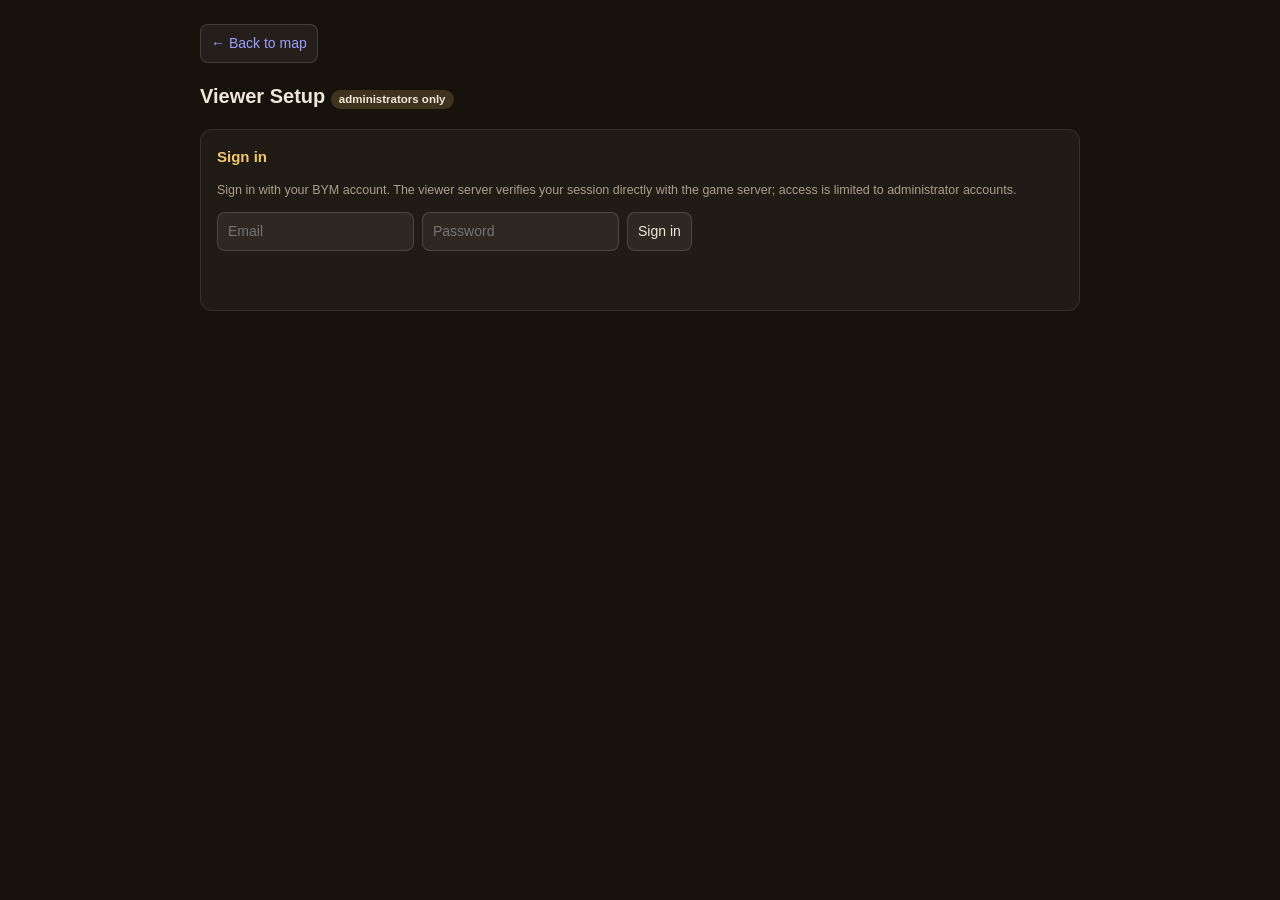
==== app/static/setup/index.html @ 78c0390e "v1" ====
<!doctype html>
<html lang="en">
  <head>
    <meta charset="utf-8">
    <meta name="viewport" content="width=device-width, initial-scale=1">
    <title>Viewer Setup</title>
    <style>
      :root { color-scheme: dark; }
      * { box-sizing: border-box; }
      body {
        margin: 0;
        font: 14px/1.5 "Segoe UI", sans-serif;
        background: #17120c;
        color: #efe8da;
        padding: 24px;
      }
      main { max-width: 880px; margin: 0 auto; display: grid; gap: 18px; }
      h1 { font-size: 20px; margin: 0; }
      h2 { font-size: 15px; margin: 0 0 10px; color: #f2c76b; }
      section {
        background: rgba(255, 255, 255, 0.04);
        border: 1px solid rgba(255, 255, 255, 0.09);
        border-radius: 12px;
        padding: 16px;
      }
      .muted { color: #a99f8c; font-size: 12.5px; }
      input, textarea, button, select {
        font: inherit;
        color: inherit;
        background: rgba(255, 255, 255, 0.06);
        border: 1px solid rgba(255, 255, 255, 0.14);
        border-radius: 8px;
        padding: 8px 10px;
      }
      select, select option {
        /* Opaque: translucent backgrounds go near-white in the options popup. */
        background-color: #241c13;
        color: #f5eddc;
      }
      textarea { width: 100%; resize: vertical; }
      button { cursor: pointer; }
      button:hover { background: rgba(255, 255, 255, 0.12); }
      button.danger { border-color: rgba(255, 92, 74, 0.5); color: #ff8d7d; }
      .row { display: flex; gap: 8px; flex-wrap: wrap; align-items: center; }
      table { width: 100%; border-collapse: collapse; font-size: 13px; }
      th, td { text-align: left; padding: 6px 8px; border-bottom: 1px solid rgba(255,255,255,0.07); }
      th { color: #c7bda7; font-weight: 600; }
      #restricted { display: none; }
      .status { min-height: 18px; font-size: 12.5px; color: #8fd9a8; }
      .status.error { color: #ff8d7d; }
      .audit-entry { font-size: 12.5px; padding: 3px 0; border-bottom: 1px solid rgba(255,255,255,0.05); }
      .pill { display: inline-block; padding: 1px 8px; border-radius: 999px; background: rgba(242,199,107,0.18); font-size: 11.5px; }
    </style>
  </head>
  <body>
    <main>
      <div class="row" style="justify-content: flex-start;">
        <a href="/" style="text-decoration: none;"><button type="button">&larr; Back to map</button></a>
      </div>
      <h1>Viewer Setup <span class="pill">administrators only</span></h1>

      <section id="identity">
        <h2>Sign in</h2>
        <p class="muted">
          Sign in with your BYM account. The viewer server verifies your session
          directly with the game server; access is limited to administrator accounts.
        </p>
        <div class="row" style="margin: 10px 0;">
          <input id="email-input" type="email" placeholder="Email" autocomplete="username">
          <input id="password-input" type="password" placeholder="Password" autocomplete="current-password">
          <button id="login-button">Sign in</button>
          <button id="session-button" style="display:none;">Use my viewer session</button>
        </div>
        <p id="identity-status" class="status"></p>
      </section>

      <div id="restricted">
        <section>
          <h2>Restricted</h2>
          <p>This page is only available to viewer administrators.</p>
        </section>
      </div>

<div id="console-mount"></div>
    </main>

    <script type="module">
      import { STABLE_VIEWER_CONFIG, buildTokenStorageKey, fetchJson, setViewerConfig } from "/js/shared.js";
      import { ApiClient } from "/js/api-client.js";

      const $ = (id) => document.getElementById(id);
      let authToken = "";

      const api = async (path, options = {}) => {
        const response = await fetch(path, {
          ...options,
          headers: {
            "Content-Type": "application/json",
            "X-Viewer-Token": authToken,
            ...(options.headers || {}),
          },
        });
        const payload = await response.json().catch(() => ({}));
        if (!response.ok) {
          throw new Error(payload.error || `Request failed (${response.status})`);
        }
        return payload;
      };

      const setStatus = (id, message, isError = false) => {
        const el = $(id);
        el.textContent = message;
        el.classList.toggle("error", isError);
        if (message && !isError) {
          setTimeout(() => { if (el.textContent === message) el.textContent = ""; }, 4000);
        }
      };

      const escapeHtml = (value) => String(value ?? "").replace(/[&<>"']/g, (ch) => (
        { "&": "&amp;", "<": "&lt;", ">": "&gt;", '"': "&quot;", "'": "&#39;" }[ch]
      ));

      const formatBytes = (n) => n > 1048576 ? `${(n / 1048576).toFixed(1)} MB` : `${Math.round(n / 1024)} KB`;
      const formatTime = (unixSeconds) => unixSeconds ? new Date(unixSeconds * 1000).toISOString().replace("T", " ").slice(0, 16) : "-";

      // The admin console markup is injected once (see enterConsole). Its
      // static controls - the "Hide player" and "Save announcement" buttons -
      // are wired here, after injection. Row buttons (Unhide, Purge) are
      // (re)wired inside renderHidden()/renderOverview() because they are
      // recreated on every render.
      function wireConsole() {
        const addButton = $("hide-add");
        if (addButton && !addButton.dataset.wired) {
          addButton.dataset.wired = "1";
          const submitHide = async () => {
            const name = $("hide-name").value.trim();
            const reason = $("hide-reason").value.trim();
            if (!name) { setStatus("hidden-status", "Enter a player name.", true); return; }
            try {
              await api("/api/admin/hidden-players", {
                method: "POST",
                body: JSON.stringify({ action: "add", name, reason }),
              });
              $("hide-name").value = "";
              $("hide-reason").value = "";
              setStatus("hidden-status", `${name} is now hidden.`);
              await Promise.all([renderHidden(), renderOverview()]);
            } catch (error) { setStatus("hidden-status", error.message, true); }
          };
          addButton.addEventListener("click", submitHide);
          for (const id of ["hide-name", "hide-reason"]) {
            $(id).addEventListener("keydown", (e) => { if (e.key === "Enter") submitHide(); });
          }
        }

        const saveButton = $("announcement-save");
        if (saveButton && !saveButton.dataset.wired) {
          saveButton.dataset.wired = "1";
          saveButton.addEventListener("click", async () => {
            const text = $("announcement-text").value.trim();
            try {
              await api("/api/admin/announcement", {
                method: "POST",
                body: JSON.stringify({ text }),
              });
              setStatus("announcement-status", text ? "Announcement saved." : "Announcement cleared.");
              await renderOverview();
            } catch (error) { setStatus("announcement-status", error.message, true); }
          });
        }

        const adminAdd = $("admin-add");
        if (adminAdd && !adminAdd.dataset.wired) {
          adminAdd.dataset.wired = "1";
          const submitAdmin = async () => {
            const name = $("admin-name").value.trim();
            if (!name) { setStatus("admin-status", "Enter a username.", true); return; }
            try {
              await api("/api/admin/admins", {
                method: "POST",
                body: JSON.stringify({ action: "add", name }),
              });
              $("admin-name").value = "";
              setStatus("admin-status", `${name} is now an administrator.`);
              await Promise.all([renderAdmins(), renderOverview()]);
            } catch (error) { setStatus("admin-status", error.message, true); }
          };
          adminAdd.addEventListener("click", submitAdmin);
          $("admin-name").addEventListener("keydown", (e) => { if (e.key === "Enter") submitAdmin(); });
        }
      }

      const settingsInputs = () => [...document.querySelectorAll("input[id^='set-']")];

      function renderApiStats(stats) {
        if (!stats || !$("rate-stats")) return;
        $("rate-stats").textContent =
          `Outbound: ${stats.lastMinute} call${stats.lastMinute === 1 ? "" : "s"} in the last minute` +
          ` · ${stats.lastHourTotal} in the last hour (avg ${stats.lastHourAvg}/min)` +
          ` · ${stats.rewritesHour} rotated token${stats.rewritesHour === 1 ? "" : "s"} adopted` +
          ` · up ${stats.uptimeMinutes} min`;

        // 60-minute sparkline of outbound calls, oldest on the left.
        const series = Array.isArray(stats.minuteSeries) ? stats.minuteSeries : [];
        const peak = Math.max(1, ...series);
        const bars = series.map((count, index) => {
          const height = Math.max(count > 0 ? 2 : 1, Math.round((count / peak) * 38));
          return `<rect x="${index * 5}" y="${40 - height}" width="4" height="${height}"`
            + ` fill="${count > 0 ? "#8fd9a8" : "#3a4a3f"}"><title>${count}/min</title></rect>`;
        }).join("");
        $("rate-spark").innerHTML =
          `<svg width="${series.length * 5}" height="40" style="display:block;margin:6px 0;">${bars}</svg>`;

        const queue = stats.queue || {};
        const bands = queue.byBand || {};
        const waits = stats.waits || {};
        $("rate-queue").textContent =
          `Queue: ${queue.depth || 0} waiting` +
          ` (p1-2: ${bands["1-2"] || 0}, p3-6: ${bands["3-6"] || 0},` +
          ` p7-8: ${bands["7-8"] || 0}, p9-10: ${bands["9-10"] || 0})` +
          ` · oldest waiter ${queue.oldestWaitSec || 0}s` +
          ` · wait p50 ${waits.p50Ms || 0}ms / p90 ${waits.p90Ms || 0}ms / max ${waits.maxMs || 0}ms`;

        const upstream = stats.upstream || {};
        const rejects = stats.rejects || {};
        const cache = stats.cache || {};
        const cacheTotal = (cache.zoneReadsHour || 0) + (cache.zoneFetchesHour || 0);
        const hitRate = cacheTotal ? Math.round(100 * (cache.zoneReadsHour || 0) / cacheTotal) : 0;
        $("rate-health").textContent =
          `Upstream (1h): ${upstream.count || 0} calls, ${upstream.errorsHour || 0} errors,` +
          ` avg ${upstream.avgMs || 0}ms / p90 ${upstream.p90Ms || 0}ms` +
          ` · 429s: ${rejects.queueFullHour || 0} queue-full, ${rejects.timeoutHour || 0} timed out` +
          ` · zone cache: ${cache.zoneReadsHour || 0} served vs ${cache.zoneFetchesHour || 0} fetched (${hitRate}% cached)`;

        const priorities = Object.entries(stats.byPriority || {})
          .filter(([, count]) => count > 0)
          .sort((a, b) => Number(b[0]) - Number(a[0]))
          .map(([priority, count]) => `p${priority}: ${count}`).join(", ");
        const categories = Object.entries(stats.byCategory || {})
          .sort((a, b) => b[1] - a[1])
          .map(([category, count]) => `${category}: ${count}`).join(", ");
        $("rate-breakdown").textContent =
          `Last hour by priority - ${priorities || "none"} · by endpoint - ${categories || "none"}`;

        const users = Array.isArray(stats.topUsers) ? stats.topUsers : [];
        $("rate-user-rows").innerHTML = users.length
          ? users.map((entry) => `
              <tr>
                <td>${escapeHtml(entry.key)}</td>
                <td>${entry.lastMinute}</td>
                <td>${entry.lastHour}</td>
              </tr>`).join("")
          : '<tr><td colspan="3" class="muted">No game-API calls in the last hour.</td></tr>';
      }

      let statsPoll = null;
      function startStatsPolling() {
        if (statsPoll) clearInterval(statsPoll);
        statsPoll = setInterval(async () => {
          // Stop quietly if the console was torn down (signed out).
          if (!$("rate-stats")) { clearInterval(statsPoll); statsPoll = null; return; }
          try {
            const { stats } = await api("/api/admin/api-stats");
            renderApiStats(stats);
          } catch { /* transient; next tick retries */ }
        }, 5000);
      }

      async function renderSettings() {
        const { values, stats } = await api("/api/admin/settings");
        for (const input of settingsInputs()) {
          const field = input.id.slice(4);
          if (values && field in values) input.value = values[field];
        }
        renderApiStats(stats);
        startStatsPolling();
        $("rate-save").onclick = async () => {
          try {
            const payload = {};
            for (const input of settingsInputs()) {
              const value = Number(input.value);
              if (Number.isFinite(value)) payload[input.id.slice(4)] = value;
            }
            const saved = await api("/api/admin/settings", {
              method: "POST",
              body: JSON.stringify(payload),
            });
            for (const input of settingsInputs()) {
              const field = input.id.slice(4);
              if (saved?.values && field in saved.values) input.value = saved.values[field];
            }
            setStatus("rate-status", "Limits saved and applied immediately.");
          } catch (error) { setStatus("rate-status", error.message, true); }
        };
      }

      async function renderWhitelist() {
        const state = await api("/api/admin/whitelist");
        const box = $("whitelist-enabled");
        box.checked = Boolean(state.enabled);
        $("whitelist-state").textContent = state.enabled
          ? `Enforcing - ${state.names.length} player${state.names.length === 1 ? "" : "s"} allowed (plus admins).`
          : "Off - anyone may sign in.";
        $("whitelist-rows").innerHTML = state.names.length
          ? state.names.map((name) => `
              <tr>
                <td>${escapeHtml(name)}</td>
                <td><button class="danger" data-whitelist-remove="${escapeHtml(name)}">Remove</button></td>
              </tr>`).join("")
          : '<tr><td colspan="2" class="muted">Nobody listed. Enabling now would block every non-admin.</td></tr>';

        for (const button of document.querySelectorAll("[data-whitelist-remove]")) {
          button.addEventListener("click", async () => {
            try {
              await api("/api/admin/whitelist", {
                method: "POST",
                body: JSON.stringify({ action: "remove", name: button.dataset.whitelistRemove }),
              });
              setStatus("whitelist-status", `${button.dataset.whitelistRemove} removed.`);
              await renderWhitelist();
            } catch (error) { setStatus("whitelist-status", error.message, true); }
          });
        }

        if (!box.dataset.wired) {
          box.dataset.wired = "1";
          box.addEventListener("change", async () => {
            try {
              await api("/api/admin/whitelist", {
                method: "POST",
                body: JSON.stringify({ enabled: box.checked }),
              });
              setStatus("whitelist-status", box.checked
                ? "Whitelist enabled - only listed players (and admins) can sign in."
                : "Whitelist disabled - sign-in open to everyone.");
              await renderWhitelist();
            } catch (error) {
              box.checked = !box.checked;
              setStatus("whitelist-status", error.message, true);
            }
          });
          const submitAllow = async () => {
            const name = $("whitelist-name").value.trim();
            if (!name) { setStatus("whitelist-status", "Enter a username.", true); return; }
            try {
              await api("/api/admin/whitelist", {
                method: "POST",
                body: JSON.stringify({ action: "add", name }),
              });
              $("whitelist-name").value = "";
              setStatus("whitelist-status", `${name} may now sign in.`);
              await renderWhitelist();
            } catch (error) { setStatus("whitelist-status", error.message, true); }
          };
          $("whitelist-add").addEventListener("click", submitAllow);
          $("whitelist-name").addEventListener("keydown", (e) => { if (e.key === "Enter") submitAllow(); });
        }
      }

      async function renderHideRequests() {
        const { requests } = await api("/api/admin/hide-requests");
        const pending = requests.filter((r) => r.status === "pending");
        const resolved = requests.filter((r) => r.status !== "pending").slice(0, 10);
        const row = (r, actions) => `
              <tr>
                <td><strong>${escapeHtml(r.name)}</strong></td>
                <td>${escapeHtml(r.reason || "")}</td>
                <td class="muted">${escapeHtml((r.at || "").replace("T", " ").slice(0, 16))}</td>
                <td class="muted">${escapeHtml(r.status)}${r.resolvedBy ? " by " + escapeHtml(r.resolvedBy) : ""}</td>
                <td>${actions}</td>
              </tr>`;
        $("hide-req-rows").innerHTML = (pending.length || resolved.length)
          ? pending.map((r) => row(r,
              `<button data-hide-approve="${escapeHtml(r.name)}">Approve</button>
               <button class="danger" data-hide-deny="${escapeHtml(r.name)}">Deny</button>`)).join("")
            + resolved.map((r) => row(r, "")).join("")
          : '<tr><td colspan="5" class="muted">No hiding requests.</td></tr>';
        const act = async (name, action) => {
          try {
            await api("/api/admin/hide-requests", {
              method: "POST",
              body: JSON.stringify({ name, action }),
            });
            setStatus("hide-req-status", `${name}: ${action === "approve" ? "approved and hidden" : "denied"}.`);
            await Promise.all([renderHideRequests(), renderHidden(), renderOverview()]);
          } catch (error) { setStatus("hide-req-status", error.message, true); }
        };
        for (const button of document.querySelectorAll("[data-hide-approve]")) {
          button.addEventListener("click", () => act(button.dataset.hideApprove, "approve"));
        }
        for (const button of document.querySelectorAll("[data-hide-deny]")) {
          button.addEventListener("click", () => act(button.dataset.hideDeny, "deny"));
        }
      }

      async function renderAlliances() {
        const { alliances } = await api("/api/admin/alliances");
        const rows = document.getElementById("alliance-rows");
        rows.innerHTML = alliances.length
          ? alliances.map((a) => `
              <tr>
                <td><strong>${escapeHtml(a.name)}</strong></td>
                <td>
                  <select data-leader-select="${escapeHtml(a.name)}">
                    ${a.members.map((m) => `<option value="${escapeHtml(m.name)}"${m.rank === "leader" ? " selected" : ""}>${escapeHtml(m.name)} (${escapeHtml(m.rank)})</option>`).join("")}
                  </select>
                  <button data-set-leader="${escapeHtml(a.name)}">Set leader</button>
                </td>
                <td>${a.members.length}</td>
                <td>${a.invites.length ? escapeHtml(a.invites.join(", ")) : "-"}</td>
                <td class="muted">${a.enemies} enemies, ${a.targets} targets, ${a.chat} chat, ${a.feed} feed</td>
                <td><button class="danger" data-delete-alliance="${escapeHtml(a.name)}">Delete</button></td>
              </tr>`).join("")
          : '<tr><td colspan="6" class="muted">No alliances yet.</td></tr>';
        for (const button of document.querySelectorAll("[data-set-leader]")) {
          button.addEventListener("click", async () => {
            const name = button.dataset.setLeader;
            const select = document.querySelector(`[data-leader-select="${CSS.escape(name)}"]`);
            try {
              await api("/api/admin/alliance-set-leader", {
                method: "POST",
                body: JSON.stringify({ name, leader: select.value }),
              });
              setStatus("alliance-status", `Leader of ${name} set to ${select.value}.`);
              await renderAlliances();
            } catch (error) { setStatus("alliance-status", error.message, true); }
          });
        }
        for (const button of document.querySelectorAll("[data-delete-alliance]")) {
          button.addEventListener("click", async () => {
            const name = button.dataset.deleteAlliance;
            if (!confirm(`Delete the alliance ${name}? Members become alliance-less; chat, targets, and feed are lost.`)) return;
            try {
              await api("/api/admin/alliance-delete", {
                method: "POST",
                body: JSON.stringify({ name }),
              });
              setStatus("alliance-status", `${name} deleted.`);
              await renderAlliances();
            } catch (error) { setStatus("alliance-status", error.message, true); }
          });
        }
      }

      async function renderHidden() {
        const { players } = await api("/api/admin/hidden-players");
        $("hidden-rows").innerHTML = players.length
          ? players.map((p) => `
              <tr>
                <td><strong>${escapeHtml(p.name)}</strong></td>
                <td>${escapeHtml(p.reason || "")}</td>
                <td>${escapeHtml(p.hiddenBy || "")}</td>
                <td class="muted">${escapeHtml((p.at || "").replace("T", " ").slice(0, 16))}</td>
                <td><button class="danger" data-unhide="${escapeHtml(p.name)}">Unhide</button></td>
              </tr>`).join("")
          : '<tr><td colspan="5" class="muted">No hidden players.</td></tr>';
        for (const button of document.querySelectorAll("[data-unhide]")) {
          button.addEventListener("click", async () => {
            try {
              await api("/api/admin/hidden-players", {
                method: "POST",
                body: JSON.stringify({ action: "remove", name: button.dataset.unhide }),
              });
              setStatus("hidden-status", `${button.dataset.unhide} is visible again.`);
              await Promise.all([renderHidden(), renderOverview()]);
            } catch (error) { setStatus("hidden-status", error.message, true); }
          });
        }
      }

      async function renderAnnouncement() {
        const payload = await api("/api/admin/announcement");
        $("announcement-text").value = payload.text || "";
      }

      async function renderAdmins() {
        const { admins, you } = await api("/api/admin/admins");
        const canRemove = admins.length > 1;
        $("admin-rows").innerHTML = admins.length
          ? admins.map((name) => {
              const isYou = you && name.toLowerCase() === String(you).toLowerCase();
              return `
                <tr>
                  <td><strong>${escapeHtml(name)}</strong>${isYou ? ' <span class="muted">(you)</span>' : ""}</td>
                  <td>${canRemove
                    ? `<button class="danger" data-remove-admin="${escapeHtml(name)}">Remove</button>`
                    : '<span class="muted">last admin</span>'}</td>
                </tr>`;
            }).join("")
          : '<tr><td colspan="2" class="muted">No administrators.</td></tr>';
        for (const button of document.querySelectorAll("[data-remove-admin]")) {
          button.addEventListener("click", async () => {
            const name = button.dataset.removeAdmin;
            const isYou = you && name.toLowerCase() === String(you).toLowerCase();
            if (isYou && !window.confirm(`Remove yourself (${name}) as an administrator? You will immediately lose console access.`)) {
              return;
            }
            try {
              await api("/api/admin/admins", {
                method: "POST",
                body: JSON.stringify({ action: "remove", name }),
              });
              setStatus("admin-status", `${name} is no longer an administrator.`);
              if (isYou) { location.reload(); return; }
              await Promise.all([renderAdmins(), renderOverview()]);
            } catch (error) { setStatus("admin-status", error.message, true); }
          });
        }
      }

      async function renderOverview() {
        const { worlds, users, audit } = await api("/api/admin/overview");
        $("world-rows").innerHTML = worlds.length
          ? worlds.map((w) => `
              <tr>
                <td>${escapeHtml(w.name)}</td>
                <td>${w.zones}</td>
                <td>${formatBytes(w.bytes)}</td>
                <td class="muted">${formatTime(w.newest)}</td>
                <td class="row">
                  <button data-purge-stale="${escapeHtml(w.name)}">Purge &gt;24h</button>
                  <button class="danger" data-purge-all="${escapeHtml(w.name)}">Purge all</button>
                </td>
              </tr>`).join("")
          : '<tr><td colspan="5" class="muted">No cached worlds.</td></tr>';
        for (const button of document.querySelectorAll("[data-purge-stale],[data-purge-all]")) {
          button.addEventListener("click", async () => {
            const world = button.dataset.purgeStale || button.dataset.purgeAll;
            const stale = Boolean(button.dataset.purgeStale);
            if (!stale && !confirm(`Delete the ENTIRE cached map for ${world}?`)) return;
            try {
              const body = stale ? { world, olderThanHours: 24 } : { world };
              const { removed } = await api("/api/admin/purge", { method: "POST", body: JSON.stringify(body) });
              setStatus("cache-status", `Removed ${removed} zones from ${world}.`);
              await renderOverview();
            } catch (error) { setStatus("cache-status", error.message, true); }
          });
        }
        $("user-rows").innerHTML = users.length
          ? users.map((u) => `
              <tr>
                <td>${escapeHtml(u.name)}</td>
                <td>${u.logins}</td>
                <td class="muted">${escapeHtml((u.lastLogin || "-").replace("T", " ").slice(0, 16))}</td>
              </tr>`).join("")
          : '<tr><td colspan="3" class="muted">No viewer users yet.</td></tr>';
        $("audit-rows").innerHTML = audit.length
          ? audit.slice().reverse().map((entry) => `
              <div class="audit-entry">
                <strong>${escapeHtml(entry.admin)}</strong> - ${escapeHtml(entry.action)}: ${escapeHtml(entry.detail)}
                <span class="muted">(${escapeHtml((entry.at || "").replace("T", " ").slice(0, 16))})</span>
              </div>`).join("")
          : "No audit entries yet.";
      }

      let consoleLoaded = false;

      async function enterConsole() {
        try {
          const { admin, user } = await api("/api/admin/me");
          $("restricted").style.display = admin ? "none" : "block";
          if (!admin) {
            // Non-admins never receive the console markup: it is served by an
            // endpoint that requires a verified admin session, so there is no
            // hidden admin UI sitting in the page for them to reveal.
            $("console-mount").innerHTML = "";
            consoleLoaded = false;
            setStatus("identity-status", user
              ? `Signed in as ${user}, but this account is not an administrator.`
              : "Your session could not be verified.", true);
            return;
          }
          if (!consoleLoaded) {
            const response = await fetch("/api/admin/console", {
              headers: { "X-Viewer-Token": authToken },
            });
            if (!response.ok) {
              throw new Error("Could not load the admin console.");
            }
            $("console-mount").innerHTML = await response.text();
            consoleLoaded = true;
            wireConsole();
          }
          setStatus("identity-status", `Verified as administrator ${user}.`);
          await Promise.all([renderHidden(), renderAnnouncement(), renderAdmins(), renderOverview(), renderAlliances(), renderSettings(), renderHideRequests(), renderWhitelist()]);
        } catch (error) {
          // A 404 here usually means the request fell through to static file
          // serving: the running dev_server.py predates the admin console.
          const outdated = /404|File not found|Unexpected token/i.test(error.message);
          setStatus(
            "identity-status",
            outdated
              ? "The viewer server is running an older dev_server.py without the admin API. " +
                "Replace dev_server.py, restart the Python process, then reload this page."
              : error.message,
            true,
          );
        }
      }

      // Admins sign in against the same fixed BYM game server the main viewer
      // uses (STABLE_VIEWER_CONFIG), never the localhost dev defaults. The
      // resolved api version is captured and written back into the shared
      // config, exactly as connectToServer() does in the main app.
      const config = STABLE_VIEWER_CONFIG;
      let client = new ApiClient(config);

      async function signIn() {
        const email = $("email-input").value.trim();
        const password = $("password-input").value;
        if (!email || !password) { setStatus("identity-status", "Enter email and password.", true); return; }
        setStatus("identity-status", "Signing in...");
        try {
          const resolvedApiVersion = await client.resolveApiVersion();
          const activeConfig = setViewerConfig({ ...config, apiVersion: resolvedApiVersion });
          client = new ApiClient(activeConfig);
          const login = await fetchJson(client.buildApiUrl("/player/getinfo"), {
            method: "POST",
            headers: { "Content-Type": "application/x-www-form-urlencoded; charset=utf-8" },
            body: new URLSearchParams({ email, password, sessionType: "game" }),
          });
          if (!login?.token) { throw new Error("Sign-in failed."); }
          authToken = login.token;
          $("password-input").value = "";
          await enterConsole();
        } catch (error) {
          setStatus("identity-status", error.message, true);
        }
      }

      $("login-button").addEventListener("click", signIn);
      $("password-input").addEventListener("keydown", (e) => { if (e.key === "Enter") signIn(); });

      // One-click reuse of the token the main viewer already stored.
      const storedToken = localStorage.getItem(buildTokenStorageKey(config));
      if (storedToken) {
        const sessionButton = $("session-button");
        sessionButton.style.display = "";
        sessionButton.addEventListener("click", async () => {
          authToken = storedToken;
          setStatus("identity-status", "Verifying viewer session...");
          await enterConsole();
        });
      }
    </script>
  </body>
</html>
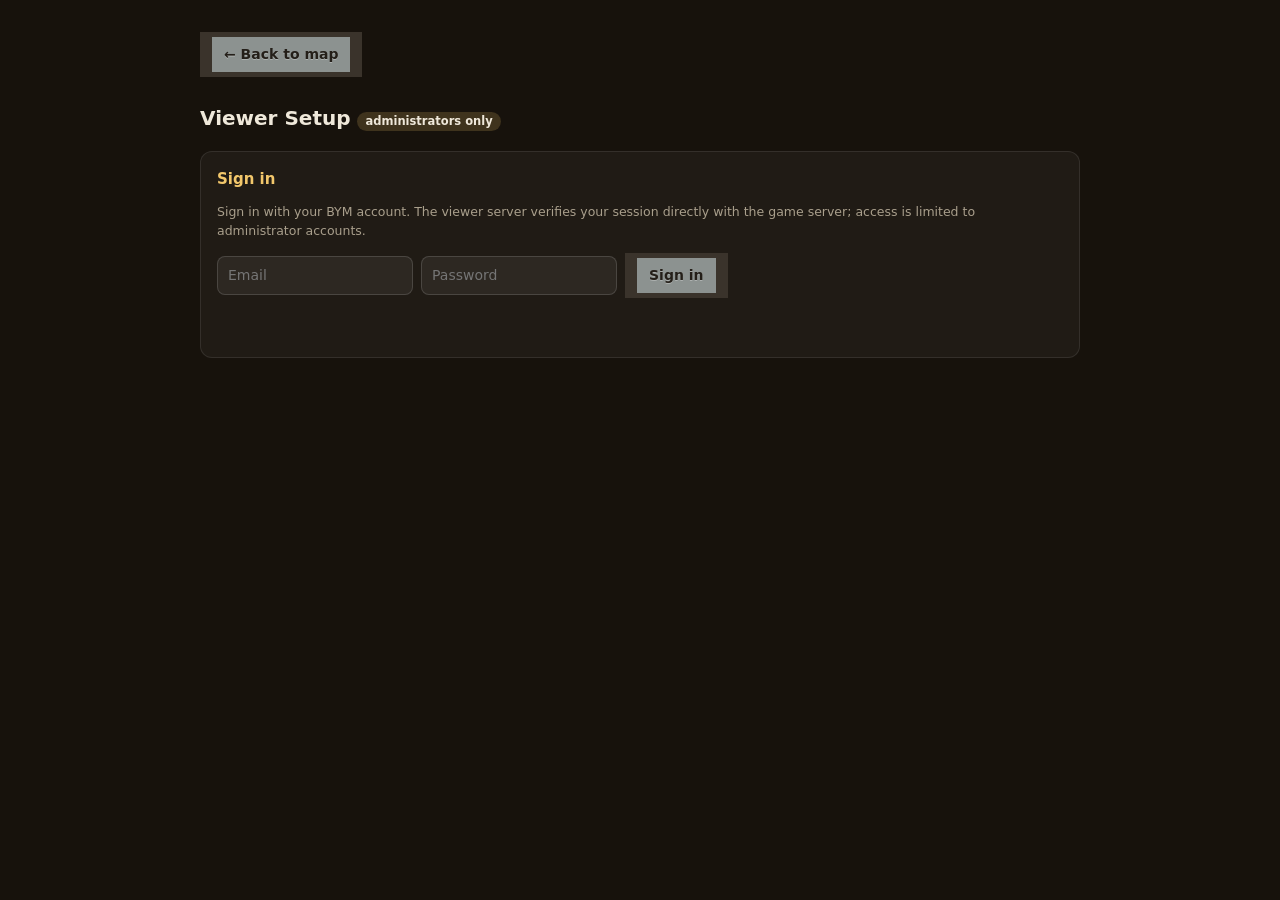
==== commit 3b8c3e87: "Rework API budget, yard viewer, and admin console Bumps SERVER_VERSION to 2026-07-26-priority-bands-" ====
--- a/app/static/setup/index.html
+++ b/app/static/setup/index.html
@@ -9,7 +9,8 @@
       * { box-sizing: border-box; }
       body {
         margin: 0;
-        font: 14px/1.5 "Segoe UI", sans-serif;
+        /* Same face the game uses for UI text (Button.as sets Verdana). */
+        font: 14px/1.5 Verdana, Geneva, "DejaVu Sans", Tahoma, sans-serif;
         background: #17120c;
         color: #efe8da;
         padding: 24px;
@@ -38,10 +39,138 @@
         color: #f5eddc;
       }
       textarea { width: 100%; resize: vertical; }
-      button { cursor: pointer; }
-      button:hover { background: rgba(255, 255, 255, 0.12); }
-      button.danger { border-color: rgba(255, 92, 74, 0.5); color: #ff8d7d; }
-      .row { display: flex; gap: 8px; flex-wrap: wrap; align-items: center; }
+      /* Same event-stone art as the main site (sprite 1532: shape 40 rest,
+         shape 1531 hover). Sliced 5px vertical / 12px horizontal, `round` so
+         the textured red centre tiles instead of smearing. */
+      button {
+        cursor: pointer;
+        border-style: solid;
+        border-width: 5px 12px;
+        border-image: url("/assets/ui/button/stone.png") 5 12 fill round;
+        border-radius: 0;
+        background: none;
+        /* Same fallback as the main site: clipped to the padding box so it
+           cannot show through the art's transparent corners. */
+        background-color: #8c9290;
+        background-clip: padding-box;
+        border-color: #3a332b;
+        color: #241f19;
+        font-weight: 700;
+        padding: 7px 12px;
+        text-shadow: 0 1px 0 rgba(255, 255, 255, 0.28);
+        transition: filter 110ms ease;
+      }
+      button:hover:not(:disabled), button:focus-visible:not(:disabled) {
+        border-image-source: url("/assets/ui/button/stone_hover.png");
+        color: #f7ecd8;
+        text-shadow: 0 1px 2px rgba(0, 0, 0, 0.65);
+      }
+      button:active:not(:disabled) { filter: brightness(0.9); }
+      button:disabled {
+        cursor: default;
+        filter: grayscale(1) brightness(0.72);
+        color: #5d574e;
+        text-shadow: none;
+      }
+      /* Destructive actions rest on the red rather than borrowing a colour
+         the button set does not have. */
+      button.danger {
+        border-image-source: url("/assets/ui/button/stone_hover.png");
+        color: #ffd9cf;
+        text-shadow: 0 1px 2px rgba(0, 0, 0, 0.7);
+      }
+      button.danger:hover:not(:disabled) { filter: brightness(1.12); }
+      .row { display: flex; gap: 8px; flex-wrap: wrap; align-items: center; margin: 8px 0; }
+      .row.actions { margin-top: 14px; }
+      .grow { flex: 1; min-width: 200px; }
+      label.inline { display: inline-flex; align-items: center; gap: 6px; }
+
+      /* ── Grouped accordion ─────────────────────────────────────────── */
+      .group { background: none; border: 0; padding: 0; }
+      .grouptitle {
+        margin: 0 0 10px; font-size: 11px; letter-spacing: .16em;
+        text-transform: uppercase; color: #8d8371;
+      }
+      .card {
+        background: rgba(255, 255, 255, 0.04);
+        border: 1px solid rgba(255, 255, 255, 0.09);
+        border-radius: 12px; margin-bottom: 10px; overflow: hidden;
+      }
+      .card > summary {
+        list-style: none; cursor: pointer;
+        display: grid; grid-template-columns: 16px auto 1fr;
+        align-items: baseline; gap: 10px; padding: 13px 16px;
+      }
+      .card > summary::-webkit-details-marker { display: none; }
+      .card > summary:hover { background: rgba(255, 255, 255, 0.03); }
+      .card > summary:focus-visible { outline: 2px solid #f2c76b; outline-offset: -2px; }
+      .chev { display: inline-block; transition: transform 140ms ease; color: #8d8371; }
+      details[open] > summary .chev { transform: rotate(90deg); }
+      .blurb { text-align: right; }
+      .cardbody {
+        padding: 14px 16px 16px; border-top: 1px solid rgba(255, 255, 255, 0.09);
+      }
+      .fieldsetlabel {
+        margin: 16px 0 8px; font-size: 11px; letter-spacing: .12em;
+        text-transform: uppercase; color: #c7bda7;
+      }
+      .cardbody > .fieldsetlabel:first-child { margin-top: 0; }
+      .subhead { margin: 16px 0 6px; font-size: 12.5px; color: #c7bda7; }
+      .small { font-size: 12px; }
+
+      /* Two aligned columns: label left, fixed-width number right, so every
+         value in the section forms one straight edge. */
+      .grid2 {
+        display: grid; grid-template-columns: repeat(auto-fit, minmax(280px, 1fr));
+        gap: 8px 26px;
+      }
+      .field {
+        display: grid; grid-template-columns: 1fr 92px;
+        align-items: center; gap: 12px;
+      }
+      .field > span { font-size: 12.5px; color: #a99f8c; }
+      .field input { text-align: right; width: 100%; }
+
+      /* ── Tooltips ──────────────────────────────────────────────────── */
+      [data-tip] { position: relative; }
+      [data-tip]::after {
+        content: attr(data-tip);
+        position: absolute; left: 0; top: calc(100% + 6px); z-index: 40;
+        width: max(260px, 100%); padding: 10px 12px;
+        background: #221a11; color: #efe8da;
+        border: 1px solid rgba(242, 199, 107, .35); border-radius: 8px;
+        box-shadow: 0 10px 30px rgba(0, 0, 0, .5);
+        font-size: 12px; line-height: 1.45; text-align: left; white-space: normal;
+        opacity: 0; visibility: hidden; transition: opacity 120ms ease;
+        pointer-events: none;
+      }
+      [data-tip]:hover::after, [data-tip]:focus-within::after { opacity: 1; visibility: visible; }
+      .hint {
+        display: inline-flex; align-items: center; justify-content: center;
+        width: 15px; height: 15px; margin-left: 6px; border-radius: 50%;
+        background: rgba(242, 199, 107, .18); color: #f2c76b;
+        font-size: 10px; cursor: help; vertical-align: middle;
+      }
+
+      /* ── Usage ─────────────────────────────────────────────────────── */
+      .statgrid {
+        display: grid; grid-template-columns: repeat(auto-fit, minmax(140px, 1fr));
+        gap: 10px; margin: 12px 0 4px;
+      }
+      .stat {
+        background: rgba(255, 255, 255, .04); border: 1px solid rgba(255, 255, 255, .08);
+        border-radius: 10px; padding: 10px 12px;
+      }
+      .stat b { display: block; font-size: 19px; color: #f2c76b; font-weight: 700; }
+      .stat span { font-size: 11.5px; color: #a99f8c; }
+      .usagecols {
+        display: grid; grid-template-columns: repeat(auto-fit, minmax(240px, 1fr));
+        gap: 8px 26px; align-items: start;
+      }
+      .bar {
+        height: 6px; border-radius: 3px; background: rgba(242, 199, 107, .8);
+        min-width: 2px; display: inline-block; vertical-align: middle;
+      }
       table { width: 100%; border-collapse: collapse; font-size: 13px; }
       th, td { text-align: left; padding: 6px 8px; border-bottom: 1px solid rgba(255,255,255,0.07); }
       th { color: #c7bda7; font-weight: 600; }
@@ -192,6 +321,33 @@
 
       const settingsInputs = () => [...document.querySelectorAll("input[id^='set-']")];
 
+      // The bypass depends on a warm token cache, so "enabled" and "actually
+      // applying to you right now" can disagree. Show both rather than let an
+      // admin wonder why they are being queued.
+      function renderBypassState(payload) {
+        const el = $("bypass-state");
+        if (!el || !payload) return;
+        if (!payload.bypassEnabled) {
+          el.textContent = "\u2014 off; admins queue like everyone else";
+          el.style.color = "";
+        } else if (payload.bypassActive) {
+          el.textContent = "\u2014 active for you right now";
+          el.style.color = "#8fd9a8";
+        } else {
+          el.textContent = "\u2014 on, but not applying to you yet (your token "
+            + "is not cached; it warms on your next verified call)";
+          el.style.color = "#f2c76b";
+        }
+      }
+
+      function renderQueueLimit(payload) {
+        const el = $("queue-limit");
+        if (!el || !payload || !payload.queueLimit) return;
+        el.textContent = `Map traffic is queued against ${payload.queueLimit}/min`
+          + ` \u2014 ${payload.authReserve} slot${payload.authReserve === 1 ? "" : "s"}`
+          + ` of the global limit are held back so sign-ins never queue.`;
+      }
+
       function renderApiStats(stats) {
         if (!stats || !$("rate-stats")) return;
         $("rate-stats").textContent =
@@ -260,20 +416,175 @@
           // Stop quietly if the console was torn down (signed out).
           if (!$("rate-stats")) { clearInterval(statsPoll); statsPoll = null; return; }
           try {
-            const { stats } = await api("/api/admin/api-stats");
-            renderApiStats(stats);
+            const payload = await api("/api/admin/api-stats");
+            renderApiStats(payload.stats);
+            renderBypassState(payload);
+            renderQueueLimit(payload);
           } catch { /* transient; next tick retries */ }
         }, 5000);
       }
 
+
+      // ── Stored usage history ──────────────────────────────────────────
+      // Everything here comes from storage/metrics, so it survives restarts.
+      // The live block above is the last 60 minutes from memory; this is the
+      // long view, and the two are deliberately separate.
+      // Object URLs leak until revoked, and revoking before the click is
+      // processed cancels the download in Safari - hence the timeout.
+      function downloadFile(text, type, filename) {
+        const url = URL.createObjectURL(new Blob([text], { type }));
+        const a = document.createElement("a");
+        a.href = url;
+        a.download = filename;
+        document.body.appendChild(a);
+        a.click();
+        a.remove();
+        setTimeout(() => URL.revokeObjectURL(url), 5000);
+      }
+
+      function usageRange() {
+        const to = $("usage-to")?.value || "";
+        const from = $("usage-from")?.value || "";
+        return { from, to };
+      }
+
+      function usageQuery(extra) {
+        const { from, to } = usageRange();
+        const params = new URLSearchParams();
+        if (from) params.set("from", from);
+        if (to) params.set("to", to);
+        for (const [k, v] of Object.entries(extra || {})) params.set(k, v);
+        return params.toString();
+      }
+
+      function num(n) { return Number(n || 0).toLocaleString("en-US"); }
+
+      function barRow(label, value, max, extra) {
+        const width = max > 0 ? Math.max(2, Math.round((value / max) * 90)) : 0;
+        return `<tr><td>${escapeHtml(label)}</td><td>${num(value)}` +
+               `<span class="bar" style="width:${width}px;margin-left:8px"></span></td>` +
+               (extra === undefined ? "" : `<td>${escapeHtml(extra)}</td>`) + `</tr>`;
+      }
+
+      function renderUsage(report) {
+        if (!report || !$("usage-summary")) return;
+        const days = Math.max(1, report.dayCount || 1);
+        const w = report.wait || {};
+        const up = report.upstream || {};
+        const rj = report.rejects || {};
+        $("usage-summary").innerHTML = [
+          ["Calls", num(report.total)],
+          ["Per day", num(Math.round((report.total || 0) / days))],
+          ["Days covered", num(report.dayCount)],
+          ["Callers", num((report.users || []).length)],
+          ["Avg queue wait", `${num(Math.round(w.avgMs || 0))} ms`],
+          ["Longest wait", `${num(Math.round(w.maxMs || 0))} ms`],
+          ["Rejected", num((rj.queueFull || 0) + (rj.timeout || 0))],
+          ["Upstream errors", num(up.fail || 0)],
+        ].map(([label, value]) =>
+          `<div class="stat"><b>${escapeHtml(String(value))}</b><span>${escapeHtml(label)}</span></div>`
+        ).join("");
+
+        const dayRows = report.days || [];
+        const dayMax = Math.max(1, ...dayRows.map((d) => d.total || 0));
+        $("usage-days").innerHTML = dayRows.length
+          ? dayRows.map((d) => barRow(d.day, d.total, dayMax)).join("")
+          : `<tr><td colspan="2" class="muted">No data in this range.</td></tr>`;
+
+        const bands = report.byBand || {};
+        const bandTotal = (bands.low || 0) + (bands.medium || 0) + (bands.high || 0);
+        const bandMax = Math.max(1, bands.low || 0, bands.medium || 0, bands.high || 0);
+        $("usage-priority").innerHTML = [
+          ["Low (1-5)", bands.low || 0], ["Medium (6-8)", bands.medium || 0],
+          ["High (9-10)", bands.high || 0],
+        ].map(([label, value]) => barRow(label, value, bandMax,
+          bandTotal ? `${Math.round((value / bandTotal) * 100)}%` : "0%")).join("");
+
+        const cats = Object.entries(report.byCategory || {}).sort((a, b) => b[1] - a[1]);
+        const catMax = Math.max(1, ...cats.map(([, v]) => v));
+        $("usage-category").innerHTML = cats.length
+          ? cats.map(([k, v]) => barRow(k, v, catMax)).join("")
+          : `<tr><td colspan="2" class="muted">No data.</td></tr>`;
+
+        const hours = Object.entries(report.hourOfDay || {}).sort((a, b) => b[1] - a[1]).slice(0, 8);
+        const hourMax = Math.max(1, ...hours.map(([, v]) => v));
+        $("usage-hourly").innerHTML = hours.length
+          ? hours.map(([h, v]) => barRow(`${h}:00`, v, hourMax)).join("")
+          : `<tr><td colspan="2" class="muted">No data.</td></tr>`;
+
+        const users = report.users || [];
+        $("usage-users").innerHTML = users.length
+          ? users.slice(0, 60).map((u) => {
+              const avg = u.days ? Math.round(u.calls / u.days) : 0;
+              return `<tr><td>${escapeHtml(u.key)}</td><td>${num(u.calls)}</td>` +
+                     `<td>${num(u.days)}</td><td>${num(avg)}</td></tr>`;
+            }).join("")
+          : `<tr><td colspan="4" class="muted">No callers recorded in this range.</td></tr>`;
+      }
+
+      async function loadUsage() {
+        if (!$("usage-summary")) return;
+        setStatus("usage-status", "Loading\u2026");
+        try {
+          const { report } = await api(`/api/admin/usage?${usageQuery()}`);
+          renderUsage(report);
+          setStatus("usage-status", `${report.from} to ${report.to}`);
+        } catch (error) {
+          setStatus("usage-status", error.message, true);
+        }
+      }
+
+      function initUsage() {
+        if (!$("usage-from")) return;
+        const today = new Date();
+        const iso = (d) => d.toISOString().slice(0, 10);
+        const weekAgo = new Date(today.getTime() - 6 * 86400000);
+        $("usage-to").value = iso(today);
+        $("usage-from").value = iso(weekAgo);
+        $("usage-refresh").onclick = loadUsage;
+        $("usage-export-csv").onclick = async () => {
+          // Navigating to the URL cannot carry X-Viewer-Token, so the admin
+          // gate would reject it. Fetch with the header, then download the
+          // body as a file.
+          try {
+            setStatus("usage-status", "Exporting\u2026");
+            const response = await fetch(`/api/admin/usage?${usageQuery({ format: "csv" })}`,
+              { headers: { "X-Viewer-Token": authToken } });
+            if (!response.ok) throw new Error(`Export failed (${response.status})`);
+            const text = await response.text();
+            const { from, to } = usageRange();
+            downloadFile(text, "text/csv", `bym-usage-${from}_to_${to}.csv`);
+            setStatus("usage-status", "Exported.");
+          } catch (error) {
+            setStatus("usage-status", error.message, true);
+          }
+        };
+        $("usage-export-json").onclick = async () => {
+          try {
+            setStatus("usage-status", "Exporting\u2026");
+            const { report } = await api(`/api/admin/usage?${usageQuery()}`);
+            downloadFile(JSON.stringify(report, null, 2), "application/json",
+              `bym-usage-${report.from}_to_${report.to}.json`);
+            setStatus("usage-status", "Exported.");
+          } catch (error) {
+            setStatus("usage-status", error.message, true);
+          }
+        };
+        loadUsage();
+      }
+
       async function renderSettings() {
-        const { values, stats } = await api("/api/admin/settings");
+        const settingsPayload = await api("/api/admin/settings");
+        const { values, stats } = settingsPayload;
+        renderBypassState(settingsPayload);
+        renderQueueLimit(settingsPayload);
         for (const input of settingsInputs()) {
           const field = input.id.slice(4);
           if (values && field in values) input.value = values[field];
         }
         renderApiStats(stats);
         startStatsPolling();
+        initUsage();
         $("rate-save").onclick = async () => {
           try {
             const payload = {};
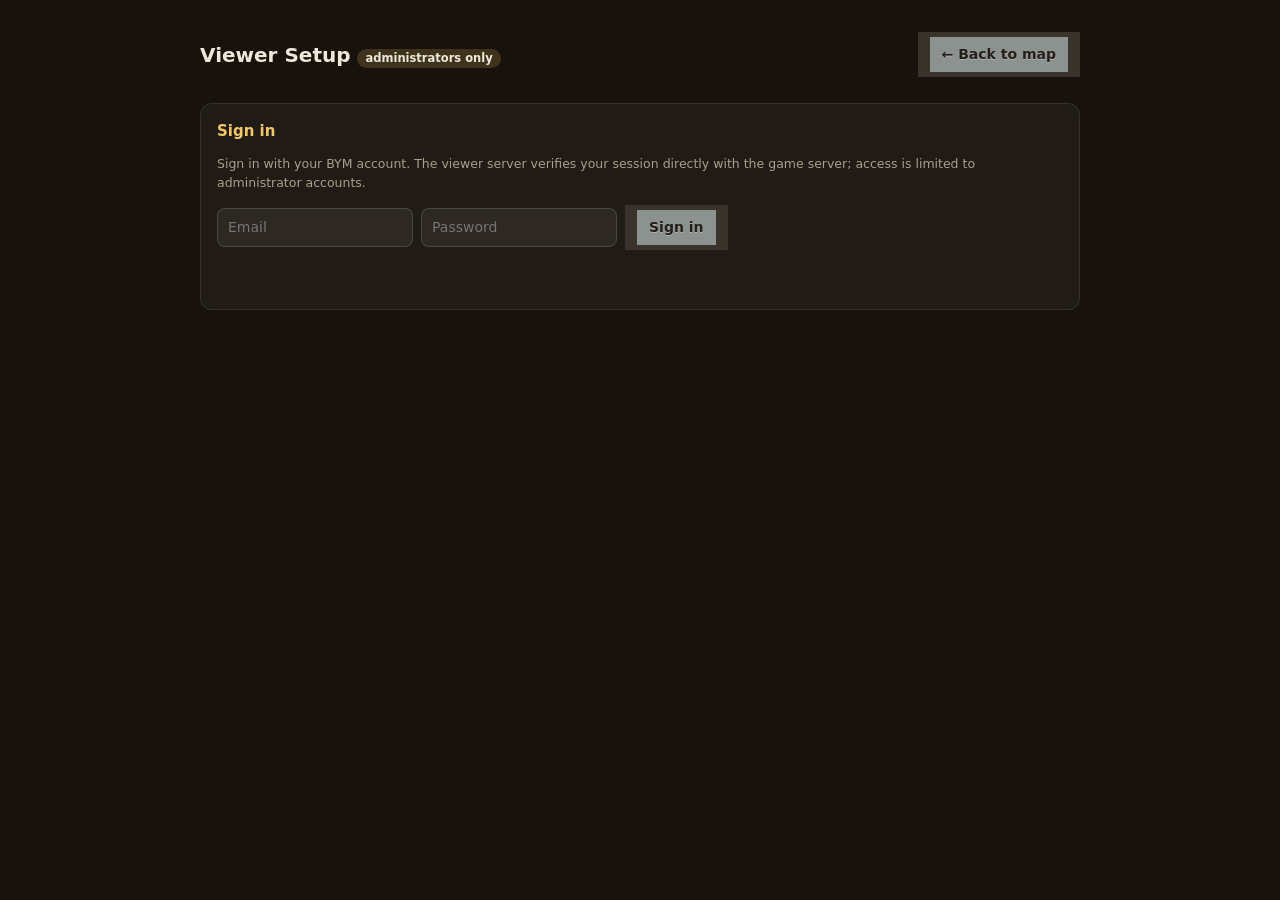
==== commit 62dfe1b3: "part 4" ====
--- a/app/static/setup/index.html
+++ b/app/static/setup/index.html
@@ -179,22 +179,49 @@
       .status.error { color: #ff8d7d; }
       .audit-entry { font-size: 12.5px; padding: 3px 0; border-bottom: 1px solid rgba(255,255,255,0.05); }
       .pill { display: inline-block; padding: 1px 8px; border-radius: 999px; background: rgba(242,199,107,0.18); font-size: 11.5px; }
+
+      /* ── Tabs (Admin console / Server ops) ─────────────────────────── */
+      /* Rail tabs step out of the stone-button theme: they are navigation,
+         not actions, so they read as quiet labels with a gold underline on
+         the active view. */
+      .tabs { display: none; gap: 2px; border-bottom: 1px solid rgba(255, 255, 255, 0.12); }
+      .tabs.shown { display: flex; }
+      button.tab {
+        border: 0; border-image: none; border-radius: 0;
+        background: none; background-color: transparent;
+        color: #a99f8c; font-weight: 700; text-shadow: none;
+        padding: 9px 14px 11px; margin-bottom: -1px;
+        border-bottom: 2px solid transparent;
+      }
+      button.tab:hover:not(:disabled), button.tab:focus-visible:not(:disabled) {
+        border-image: none; background: rgba(255, 255, 255, 0.03);
+        color: #efe8da; text-shadow: none;
+      }
+      button.tab:focus-visible { outline: 2px solid #f2c76b; outline-offset: -2px; }
+      button.tab:active:not(:disabled) { filter: none; }
+      button.tab[aria-selected="true"] { color: #f2c76b; border-bottom-color: #f2c76b; }
     </style>
   </head>
   <body>
     <main>
-      <div class="row" style="justify-content: flex-start;">
+      <div class="row" style="justify-content: space-between;">
+        <h1>Viewer Setup <span class="pill">administrators only</span></h1>
         <a href="/" style="text-decoration: none;"><button type="button">&larr; Back to map</button></a>
       </div>
-      <h1>Viewer Setup <span class="pill">administrators only</span></h1>
+      <nav class="tabs" id="setup-tabs" role="tablist" aria-label="Console views">
+        <button type="button" class="tab" id="tab-console" role="tab"
+          aria-selected="true" aria-controls="console-mount">Admin console</button>
+        <button type="button" class="tab" id="tab-ops" role="tab"
+          aria-selected="false" aria-controls="ops-mount">Server ops</button>
+      </nav>
 
       <section id="identity">
         <h2>Sign in</h2>
-        <p class="muted">
+        <p class="muted" id="identity-blurb">
           Sign in with your BYM account. The viewer server verifies your session
           directly with the game server; access is limited to administrator accounts.
         </p>
-        <div class="row" style="margin: 10px 0;">
+        <div class="row" style="margin: 10px 0;" id="identity-row">
           <input id="email-input" type="email" placeholder="Email" autocomplete="username">
           <input id="password-input" type="password" placeholder="Password" autocomplete="current-password">
           <button id="login-button">Sign in</button>
@@ -211,6 +238,7 @@
       </div>
 
 <div id="console-mount"></div>
+<div id="ops-mount" style="display:none;"></div>
     </main>
 
     <script type="module">
@@ -316,6 +344,43 @@
           };
           adminAdd.addEventListener("click", submitAdmin);
           $("admin-name").addEventListener("keydown", (e) => { if (e.key === "Enter") submitAdmin(); });
+        }
+
+        const renameApply = $("rename-apply");
+        if (renameApply && !renameApply.dataset.wired) {
+          renameApply.dataset.wired = "1";
+          const submitRename = async () => {
+            const from = $("rename-from").value.trim();
+            const to = $("rename-to").value.trim();
+            if (!from || !to) { setStatus("rename-status", "Enter both the old and the new name.", true); return; }
+            if (!window.confirm(`Move all viewer data for "${from}" to "${to}"?\n\nThis rewrites their settings folder, alliance seat, allowlist entries and activity. Only do this for a rename that really happened in the game.`)) {
+              return;
+            }
+            try {
+              const { summary } = await api("/api/admin/rename-user", {
+                method: "POST",
+                body: JSON.stringify({ from, to }),
+              });
+              $("rename-from").value = "";
+              $("rename-to").value = "";
+              const bits = [];
+              if (summary.userDir === "moved") bits.push("user folder moved");
+              if (summary.alliances) bits.push(`${summary.alliances} alliance file${summary.alliances === 1 ? "" : "s"}`);
+              if (summary.admins) bits.push("admin allowlist");
+              if (summary.whitelist) bits.push("whitelist");
+              if (summary.hidden) bits.push("hidden players");
+              if (summary.activityWorlds) bits.push(`activity in ${summary.activityWorlds} world${summary.activityWorlds === 1 ? "" : "s"}`);
+              setStatus("rename-status", bits.length
+                ? `Moved ${from} \u2192 ${to}: ${bits.join(", ")}.`
+                : `Nothing stored under "${from}" was found \u2014 checked the user folder, alliances, allowlists and activity.`,
+                !bits.length);
+              await Promise.all([renderRenames(), renderAdmins(), renderOverview(), renderAlliances(), renderWhitelist(), renderHidden()]);
+            } catch (error) { setStatus("rename-status", error.message, true); }
+          };
+          renameApply.addEventListener("click", submitRename);
+          for (const id of ["rename-from", "rename-to"]) {
+            $(id).addEventListener("keydown", (e) => { if (e.key === "Enter") submitRename(); });
+          }
         }
       }
 
@@ -784,6 +849,28 @@
         $("announcement-text").value = payload.text || "";
       }
 
+      async function renderRenames() {
+        // Guard: the running dev_server.py may predate the renames API; the
+        // card then just shows an explanatory row instead of breaking the
+        // whole console load (this runs inside the enterConsole Promise.all).
+        let renames = [];
+        try {
+          ({ renames } = await api("/api/admin/renames"));
+        } catch (error) {
+          $("rename-rows").innerHTML =
+            `<tr><td colspan="3" class="muted">${escapeHtml(error.message)}</td></tr>`;
+          return;
+        }
+        $("rename-rows").innerHTML = renames.length
+          ? renames.map((entry) => `
+              <tr>
+                <td><strong>${escapeHtml(entry.name)}</strong></td>
+                <td>${entry.previous.map((p) => escapeHtml(p)).join(", ")}</td>
+                <td class="muted">${escapeHtml((entry.updatedAt || "-").replace("T", " ").slice(0, 16))}</td>
+              </tr>`).join("")
+          : '<tr><td colspan="3" class="muted">No renames recorded yet. They appear here automatically when a renamed player signs in.</td></tr>';
+      }
+
       async function renderAdmins() {
         const { admins, you } = await api("/api/admin/admins");
         const canRemove = admins.length > 1;
@@ -892,8 +979,17 @@
             consoleLoaded = true;
             wireConsole();
           }
+          // The ops console is a self-contained fragment WITH an inline
+          // <script>. innerHTML does not execute scripts, so its tags are
+          // re-created below (see loadOps) - without that the markup appears
+          // and nothing ever populates it.
+          $("setup-tabs").classList.add("shown");
+          // The form has done its job: fold it down to a one-line receipt so
+          // the console is the first thing on screen.
+          $("identity-row").style.display = "none";
+          $("identity-blurb").textContent = `Signed in as ${user} (administrator).`;
           setStatus("identity-status", `Verified as administrator ${user}.`);
-          await Promise.all([renderHidden(), renderAnnouncement(), renderAdmins(), renderOverview(), renderAlliances(), renderSettings(), renderHideRequests(), renderWhitelist()]);
+          await Promise.all([renderHidden(), renderAnnouncement(), renderAdmins(), renderOverview(), renderAlliances(), renderSettings(), renderHideRequests(), renderWhitelist(), renderRenames()]);
         } catch (error) {
           // A 404 here usually means the request fell through to static file
           // serving: the running dev_server.py predates the admin console.
@@ -908,6 +1004,65 @@
           );
         }
       }
+
+      // ---- server ops console ------------------------------------------
+      let opsLoaded = false;
+
+      async function loadOps() {
+        if (opsLoaded) return;
+        const response = await fetch("/api/admin/ops/console", {
+          headers: { "X-Viewer-Token": authToken },
+        });
+        if (!response.ok) {
+          throw new Error("Could not load the ops console. If this is a 404, "
+            + "dev_server.py predates it - replace it and restart Python.");
+        }
+        const mount = $("ops-mount");
+        mount.innerHTML = await response.text();
+
+        // ops.html authenticates with the same token this page holds. It reads
+        // window.VIEWER_TOKEN, so publish it before the script runs; the
+        // localStorage key it falls back to is a different one from the key
+        // buildTokenStorageKey() produces, so without this every request the
+        // panel makes would be unauthenticated.
+        window.VIEWER_TOKEN = authToken;
+
+        // innerHTML parses <script> but never runs it. Re-create each one so
+        // the browser executes it. This is the step whose absence made the
+        // panel render as an empty shell.
+        for (const original of Array.from(mount.querySelectorAll("script"))) {
+          const replacement = document.createElement("script");
+          for (const attribute of Array.from(original.attributes)) {
+            replacement.setAttribute(attribute.name, attribute.value);
+          }
+          replacement.textContent = original.textContent;
+          original.replaceWith(replacement);
+        }
+        opsLoaded = true;
+      }
+
+      // Tab rail. The console tab is always safe to show; the ops tab lazily
+      // fetches its fragment on first use and stays on the console if that
+      // fails, so a stale dev_server.py degrades to a visible error rather
+      // than an empty view.
+      function selectTab(which) {
+        const showOps = which === "tab-ops";
+        $("console-mount").style.display = showOps ? "none" : "";
+        $("ops-mount").style.display = showOps ? "" : "none";
+        $("tab-console").setAttribute("aria-selected", showOps ? "false" : "true");
+        $("tab-ops").setAttribute("aria-selected", showOps ? "true" : "false");
+      }
+      $("tab-console").addEventListener("click", () => selectTab("tab-console"));
+      $("tab-ops").addEventListener("click", async () => {
+        try {
+          if (!opsLoaded) setStatus("identity-status", "Loading ops console...");
+          await loadOps();
+          selectTab("tab-ops");
+          setStatus("identity-status", "");
+        } catch (error) {
+          setStatus("identity-status", error.message, true);
+        }
+      });
 
       // Admins sign in against the same fixed BYM game server the main viewer
       // uses (STABLE_VIEWER_CONFIG), never the localhost dev defaults. The
